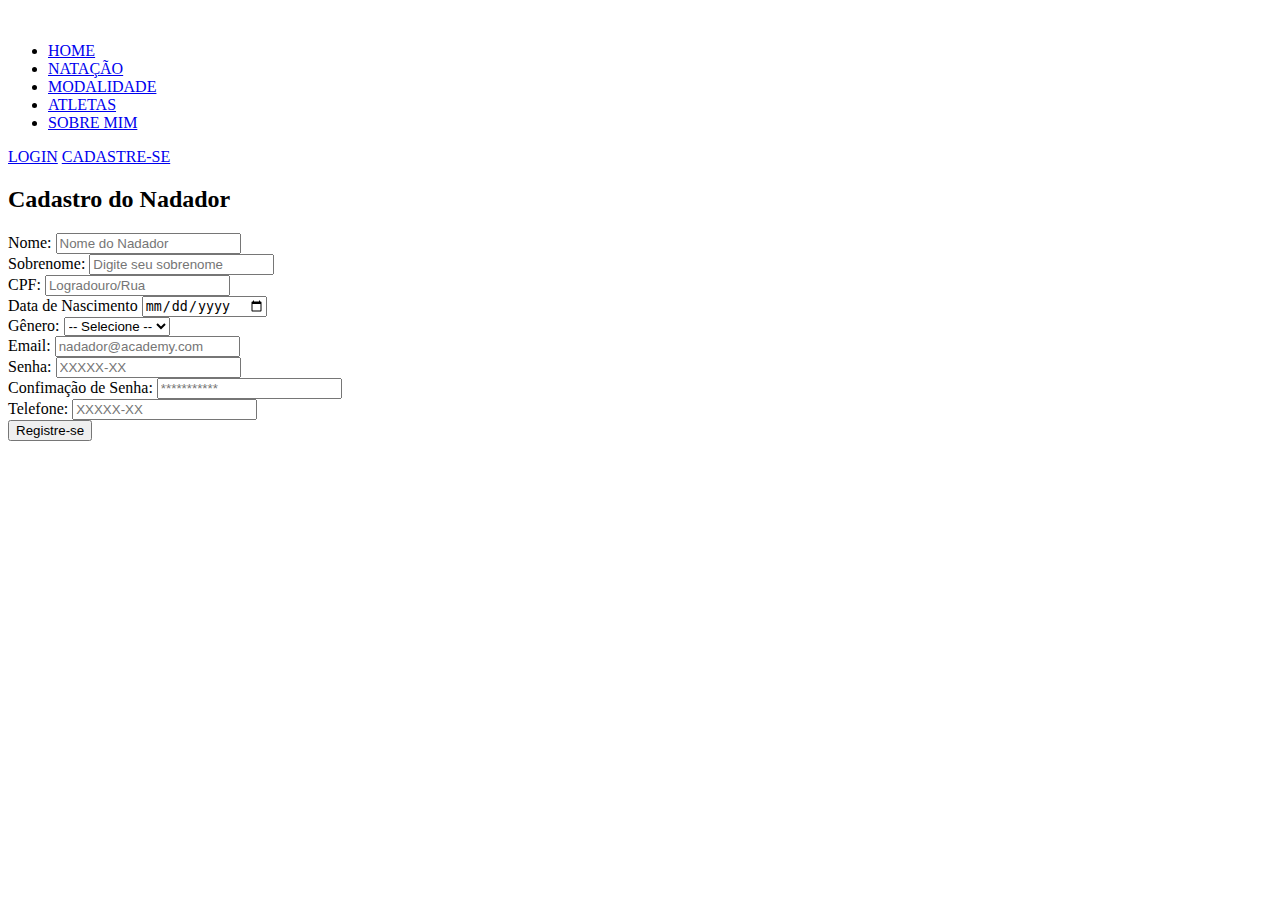
==== ProjetoIndividual/cadastro.html @ 4bd5cbda "Adicionando tela de cadastro e modelagem de dados" ====
<!DOCTYPE html>
<html lang="pt-br">

<head>
    <meta charset="UTF-8">
    <meta http-equiv="X-UA-Compatible" content="IE=edge">
    <meta name="viewport" content="width=device-width, initial-scale=1.0">
    <link rel="stylesheet" href="/css/reset.css">
    <link rel="stylesheet" href="/css/cadastroStyle.css">
    <script src="js/script.js"> </script>
    <title> Natação </title>
</head>

<div class="block">
    <header>
        <div class="logonavbar">
            <img src="#" alt="">
            <ul>
                <li> <a href="index.html">HOME</a></li>
                <li> <a href="#"> NATAÇÃO </a></li>
                <li> <a href="#"> MODALIDADE</a></li>
                <li> <a href="#">ATLETAS</a></li>
                <li> <a href="sobreMim.html"> SOBRE MIM </a></li>
            </ul>
        </div>
        <div class="buttonslogcad">
            <a class="fakebutton" href="#">LOGIN</a>
            <a class="fakebutton" href="#">CADASTRE-SE</a>
        </div>
    </header>


    <div class="container">
        <div id="form" class="form">

            <h2>Cadastro do Nadador</h2>
            <div class="campos">
                <div class="campo">
                    <label for="nome_nadador">Nome:</label>
                    <input type="text" id="nome" placeholder="Nome do Nadador">
                </div>
                <div class="campo">
                    <label for="sobrenome">Sobrenome:</label>
                    <input type="text " id="sobrenome" placeholder="Digite seu sobrenome">
                </div>
            </div>

            <div class="campos">
                <div class="campo">
                    <label for="cpf">CPF:</label>
                    <input id="cpf" placeholder="Logradouro/Rua">
                </div>

                <div class="campo">
                    <label for="dtNasc">Data de Nascimento</label>
                    <input id="dtNasc" type="date">
                </div>
            </div>

            <div class="campos">
                <div class="campo">
                    <label for="genero"> Gênero: </label>
                    <select name="" id="campo-sel">
                        <option value="">-- Selecione --</option>
                        <option value=""> Homem </option>
                        <option value=""> Mulher </option>
                    </select>
                </div>

                <div class="campo">
                    <label for="cidade">Email:</label>
                    <input id="cidade_empresa" placeholder="nadador@academy.com">
                </div>
            </div>

            <div class="campos">
                <div class="campo">
                    <label for="cep"> Senha: </label>
                    <input id="cep_empresa" placeholder="XXXXX-XX">
                </div>

                <div class="campo">
                    <label for="cidade"> Confimação de Senha: </label>
                    <input id="cidade_empresa" placeholder="***********">
                </div>
            </div>

            <div class="campos">
                <div class="campo">
                    <label for="cep"> Telefone: </label>
                    <input id="cep_empresa" placeholder="XXXXX-XX">
                </div>

                <div class="campo">
                    <button onclick="user()">Registre-se</button>
                </div>
            </div>
            
            

              


            </div>

        </div>
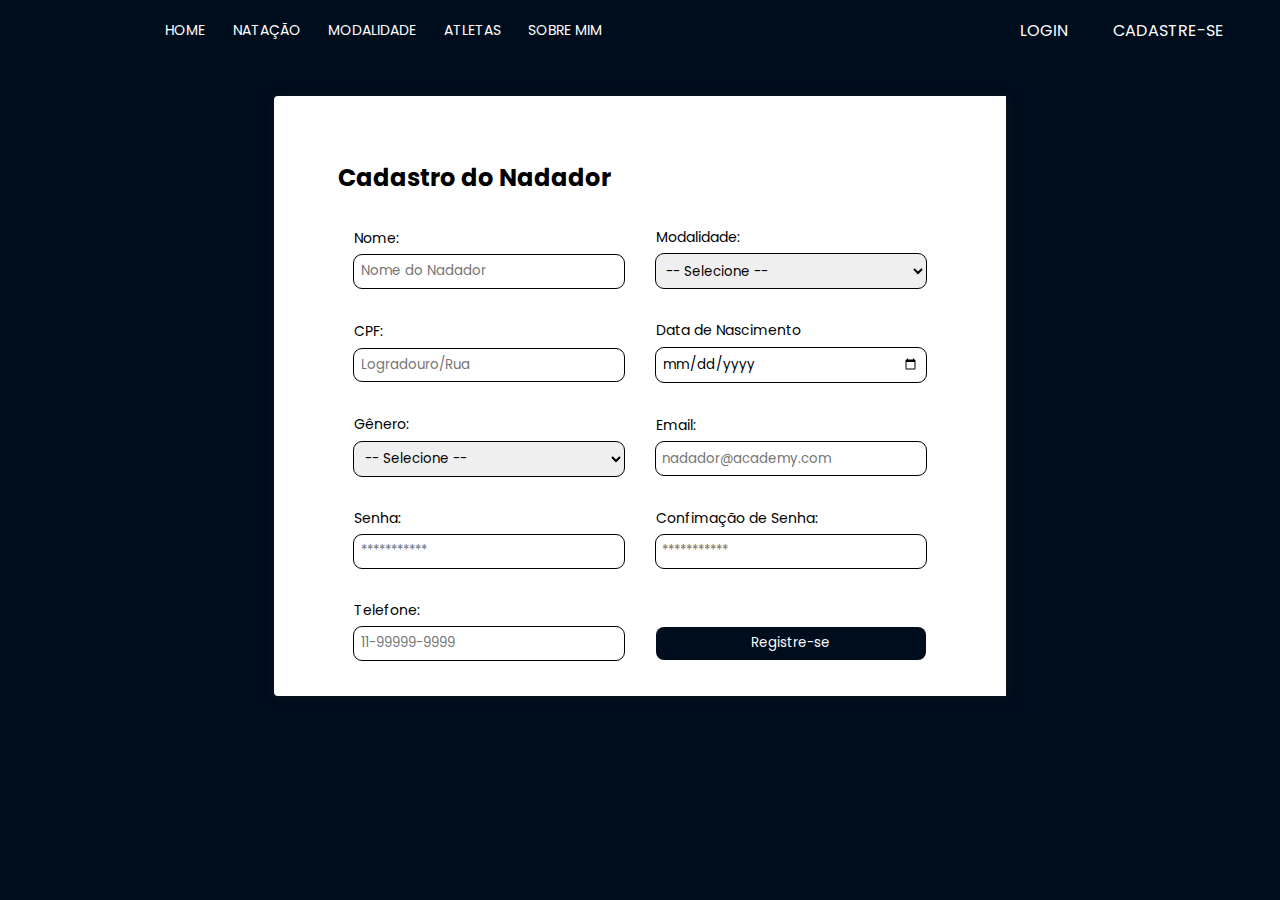
==== commit 72ca4b0a: "Atualizações & comentando o cód" ====
--- a/ProjetoIndividual/cadastro.html
+++ b/ProjetoIndividual/cadastro.html
@@ -6,11 +6,13 @@
     <meta http-equiv="X-UA-Compatible" content="IE=edge">
     <meta name="viewport" content="width=device-width, initial-scale=1.0">
     <link rel="stylesheet" href="/css/reset.css">
-    <link rel="stylesheet" href="/css/cadastroStyle.css">
+    <link rel="stylesheet" href="css/cadastroStyle.css">
     <script src="js/script.js"> </script>
     <title> Natação </title>
 </head>
 
+
+<!-- navezona da massa -->
 <div class="block">
     <header>
         <div class="logonavbar">
@@ -24,26 +26,35 @@
             </ul>
         </div>
         <div class="buttonslogcad">
-            <a class="fakebutton" href="#">LOGIN</a>
+            <a class="fakebutton" href="login.html">LOGIN</a>
             <a class="fakebutton" href="#">CADASTRE-SE</a>
         </div>
     </header>
 
 
+    <!-- Inicio do form -->
     <div class="container">
         <div id="form" class="form">
+            <h2>Cadastro do Nadador</h2>
 
-            <h2>Cadastro do Nadador</h2>
             <div class="campos">
                 <div class="campo">
                     <label for="nome_nadador">Nome:</label>
                     <input type="text" id="nome" placeholder="Nome do Nadador">
                 </div>
+
                 <div class="campo">
-                    <label for="sobrenome">Sobrenome:</label>
-                    <input type="text " id="sobrenome" placeholder="Digite seu sobrenome">
+                    <label for="modalidade"> Modalidade: </label>
+                    <select name="" id="campo-sel">
+                        <option value="">-- Selecione --</option>
+                        <option value=""> LIVRE </option>
+                        <option value=""> COSTAS </option>
+                        <option value=""> PEITO </option>
+                        <option value=""> BORBOLETA </option>
+                    </select>
                 </div>
             </div>
+
 
             <div class="campos">
                 <div class="campo">
@@ -57,6 +68,7 @@
                 </div>
             </div>
 
+
             <div class="campos">
                 <div class="campo">
                     <label for="genero"> Gênero: </label>
@@ -68,39 +80,34 @@
                 </div>
 
                 <div class="campo">
-                    <label for="cidade">Email:</label>
-                    <input id="cidade_empresa" placeholder="nadador@academy.com">
+                    <label for="email">Email:</label>
+                    <input id="email" placeholder="nadador@academy.com">
                 </div>
             </div>
 
+            
             <div class="campos">
                 <div class="campo">
-                    <label for="cep"> Senha: </label>
-                    <input id="cep_empresa" placeholder="XXXXX-XX">
+                    <label for="senha"> Senha: </label>
+                    <input id="senha" placeholder="***********">
                 </div>
 
                 <div class="campo">
-                    <label for="cidade"> Confimação de Senha: </label>
-                    <input id="cidade_empresa" placeholder="***********">
+                    <label for="confirm"> Confimação de Senha: </label>
+                    <input id="confirmSenha" placeholder="***********">
                 </div>
             </div>
 
+
             <div class="campos">
                 <div class="campo">
-                    <label for="cep"> Telefone: </label>
-                    <input id="cep_empresa" placeholder="XXXXX-XX">
+                    <label for="tel"> Telefone: </label>
+                    <input id="telefone" placeholder="11-99999-9999">
                 </div>
 
                 <div class="campo">
                     <button onclick="user()">Registre-se</button>
                 </div>
             </div>
-            
-            
-
-              
-
-
             </div>
-
         </div>
--- a/ProjetoIndividual/css/cadastroStyle.css
+++ b/ProjetoIndividual/css/cadastroStyle.css
@@ -0,0 +1,249 @@
+@import url('https://fonts.googleapis.com/css2?family=Poppins:wght@100;200;300;400;500;600;700;800;900&display=swap');
+
+:root {
+    --corTitulo: #000D1D;
+}
+
+html {
+    margin: 0;
+    padding: 0;
+}
+
+* {
+    padding: 0;
+    margin: 0;
+    scroll-behavior: smooth;
+    box-sizing: border-box;
+    font-family: 'Poppins', sans-serif;
+}
+
+body::-webkit-scrollbar-track {
+    background-color: #000D1D;
+}
+
+body::-webkit-scrollbar {
+    width: 10px;
+}
+
+body::-webkit-scrollbar-thumb {
+    background-color: #01B5F2;
+}
+
+body {
+    width: 100%;
+    display: flex;
+    flex-direction: column;
+    align-items: center;
+    justify-content: center;
+    overflow-x: hidden;
+    font-family: 'Poppins', sans-serif;
+    background-color: #000D1D;
+}
+
+header {
+    width: 100%;
+    height: 60px;
+    display: flex;
+    align-items: center;
+    justify-content: space-between;
+    background-color: var(--corTitulo);
+    padding: 0px 50px;
+    position: fixed;
+    left: 0px;
+    top: 0px;
+    z-index: 3;
+    transition: .2s ease;
+}
+
+header.sticky {
+    background-color: #000D1D;
+}
+
+.logonavbar {
+    width: 50%;
+    height: 100%;
+    display: flex;
+    align-items: center;
+    justify-content: space-between;
+    padding: 0 10px;
+}
+
+.logonavbar img {
+    width: 90px;
+
+
+}
+
+.logonavbar ul {
+    width: 100%;
+    display: flex;
+    justify-content: space-evenly;
+    align-items: center;
+    list-style: none;
+}
+
+.logonavbar ul li {
+    height: 100%;
+    display: flex;
+    align-items: center;
+    justify-content: center;
+}
+
+.logonavbar ul a {
+    text-align: center;
+    color: white;
+    text-decoration: none;
+    font-size: 14px;
+    width: max-content;  
+    border-bottom: solid 0 transparent;
+    transition: .2s ease;
+}
+
+ul a:hover {
+    border-bottom: solid 1px #006ab1;
+}
+
+header .fakebutton {
+    width: 127px;
+    height: 28px;
+    background-color: transparent;
+    color: white;
+    display: flex;
+    align-items: center;
+    justify-content: center;
+    cursor: pointer;
+    text-decoration: none;
+}
+
+header .fakebutton:hover {
+    border-bottom: solid 1px #006ab1;
+}
+
+.buttonslogcad {
+    width: 21%;
+    display: flex;
+}
+
+
+.fakebutton {
+    width: 176px;
+    height: 38px;
+    background-color: #40cef6;
+    display: flex;
+    align-items: center;
+    justify-content: center;
+    border: 0;
+    border-radius: 5px;
+    cursor: pointer;
+}
+
+.fakebutton a {
+    text-decoration: none;
+    transition: .2s ease;
+    color: #000000;
+}
+
+.fakebutton:hover {
+    background-color: #7fdaf4;
+    box-shadow: 0 0 5px #00c8ff;
+}
+
+.fakebutton:hover a {
+    font-weight: 500;
+}
+
+.container {
+    display: flex;
+    align-items: center;
+    justify-content: center;
+    margin-top: 6rem;
+
+}
+
+.form {
+    background-color: white;
+    height: 600px;
+    padding: 4rem;
+    display: flex;
+    flex-direction: column;
+    box-shadow: 1px 1px 10px rgb(27, 27, 27, 0.651);
+    border-radius: 4px 0 0 4px;
+}
+
+
+
+.form h2{
+    margin-bottom: 1rem;
+}
+
+.campos{
+    display: flex;
+    justify-content: center;
+    align-items: center;
+}
+
+.campo {
+    display: flex;
+    flex-direction: column;
+    justify-content: center;
+    align-items: left;
+    padding: 1rem;
+    width: 100%;
+}
+
+#campo-sel{
+    border: none;
+    padding: .4rem;
+    border-radius: 8px;
+    outline: 1px solid black;
+    transition: .1s ease;
+}
+
+label {
+    margin-bottom: .4rem;
+    font-size: 14px;
+
+}
+
+input{
+    border: none;
+    padding: .4rem;
+    border-radius: 8px;
+    outline: 1px solid black;
+    transition: .1s ease;
+}
+
+input:focus{
+    outline: 1px solid #380E72;
+}
+
+
+
+button{
+    width: 100%;
+    background-color: #000D1D;
+    color: white;
+    margin-top: 1.7rem;
+    border: none;
+    padding: .4rem;
+    border-radius: 8px;
+    transition: .1s ease;
+}
+
+button:hover{
+    background-color: #00c8ff;
+    cursor: pointer;;
+}
+
+span{
+    font-size: 10px;
+}
+
+span a{
+    text-decoration: none;
+    color: #2c0069;
+}
+
+span a:hover{
+    color: #4000ca;
+}